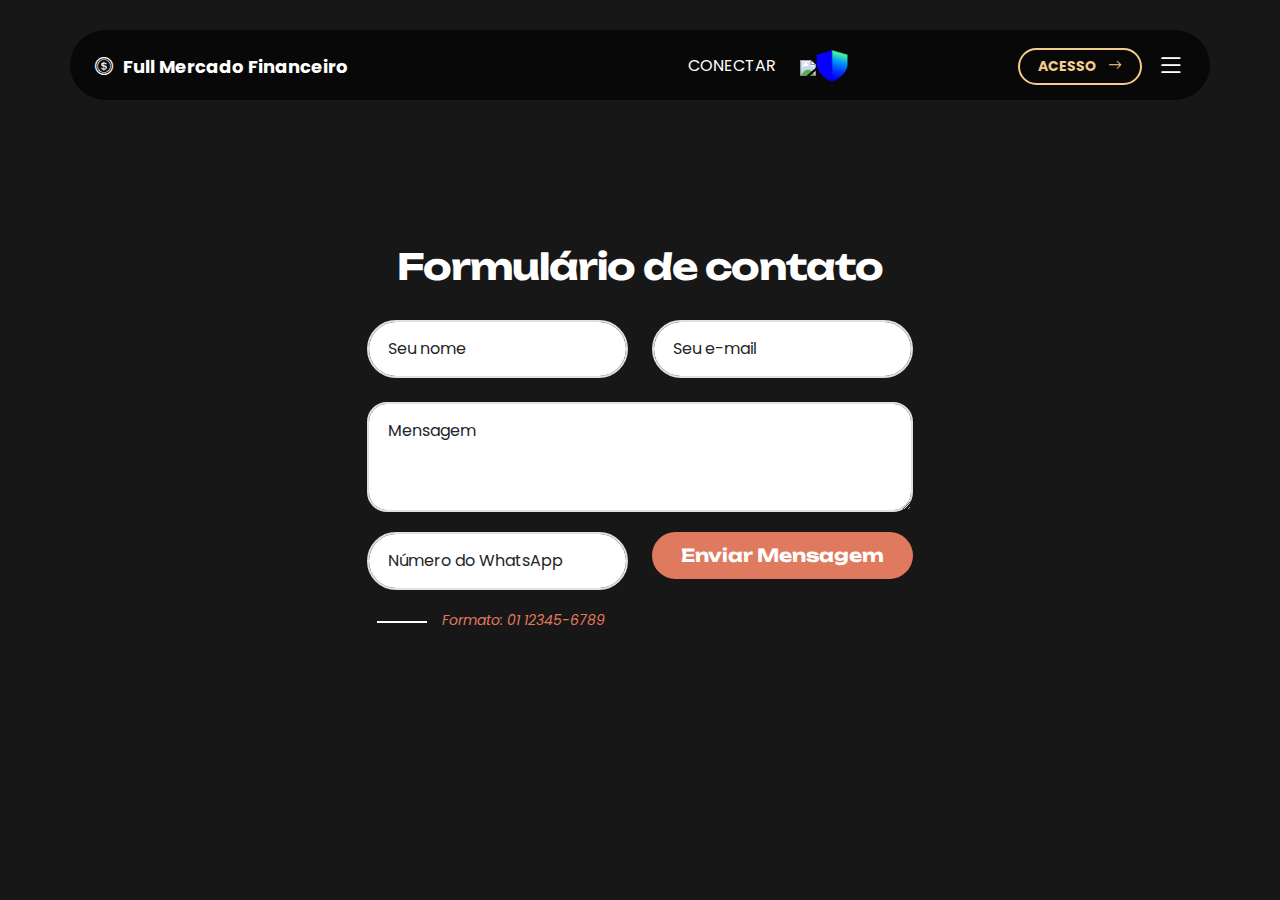
==== contact.html @ ad99c07e "Start: Course" ====
<!doctype html>
<html lang="en">
    <head>
        <meta charset="utf-8">
        <meta name="viewport" content="width=device-width, initial-scale=1">

        <meta name="description" content="">
        <meta name="author" content="">

        <title>Contact Form page</title>

        <!-- CSS FILES -->                
        <link rel="preconnect" href="https://fonts.googleapis.com">
        
        <link rel="preconnect" href="https://fonts.gstatic.com" crossorigin>

        <link href="https://fonts.googleapis.com/css2?family=Poppins:ital,wght@0,200;0,400;0,700;1,200&family=Unbounded:wght@400;700&display=swap" rel="stylesheet">
        
        <link href="css/bootstrap.min.css" rel="stylesheet">

        <link href="css/bootstrap-icons.css" rel="stylesheet">

        <link href="css/tooplate-kool-form-pack.css" rel="stylesheet">
<!--

Tooplate 2136 Kool Form Pack

https://www.tooplate.com/view/2136-kool-form-pack

Bootstrap 5 Form Pack Template

-->
    </head>
    
    <body>

        <main>

            <header class="site-header">
                <div class="container">
                    <div class="row justify-content-between">
                        <div class="col-lg-12 col-12 d-flex align-items-center">
                            <a class="site-header-text d-flex justify-content-center align-items-center me-auto" href="index.html">
                                <i class="bi-coin"></i>
                                <span>
                                    Full Mercado Financeiro
                                </span>
                            </a>
                            <ul class="social-icon d-flex justify-content-center align-items-center mx-auto">
                                <span class="text-white me-4 d-none d-lg-block">CONECTAR</span>
                                <li class="social-icon-item">
                                    <a href="https://metamask.io/" class="slide"><img src="https://img.icons8.com/?size=48&id=Oi106YG9IoLv&format=png"></a>
                                </li>
                                <li class="social-icon-item">
                                    <a href="https://trustwallet.com/pt-PT" class="slide"><img src="[data-uri]"></a>
                                </li>
                            </ul>
                            <div>
                                <a href="#" class="custom-btn custom-border-btn btn" data-bs-toggle="modal" data-bs-target="#subscribeModal">ACESSO
                                    <i class="bi-arrow-right ms-2"></i>
                                </a>
                            </div>
                            <a class="bi-list offcanvas-icon" data-bs-toggle="offcanvas" href="#offcanvasMenu" role="button" aria-controls="offcanvasMenu"></a>
                        </div>
                    </div>
                </div>
            </header>


            <div class="offcanvas offcanvas-end" data-bs-scroll="true" tabindex="-1" id="offcanvasMenu" aria-labelledby="offcanvasMenuLabel">                
                <div class="offcanvas-header">                    
                    <button type="button" class="btn-close ms-auto" data-bs-dismiss="offcanvas" aria-label="Close"></button>
                </div>
                
                <div class="offcanvas-body d-flex flex-column justify-content-center align-items-center">
                    <nav>
                        <ul>
                            <ul>
                                <li><a href="index.html">Home</a></li>
                                <li><a href="login.html">Login </a></li>
                                <li><a href="password-reset.html">Recuperar senha</a></li>
                                <li><a href="curso.html">Curso</a></li>
                                <li><a href="contact.html">Suporte</a></li>
                            </ul>
                        </ul>
                    </nav>
                </div>
            </div>

             <!-- Modal -->
             <div class="modal fade" id="subscribeModal" tabindex="-1" aria-labelledby="subscribeModalLabel" aria-hidden="true">
                <div class="modal-dialog modal-dialog-centered modal-dialog-scrollable">
                    <div class="modal-content">
                        <div class="modal-header">
                            <button type="button" class="btn-close" data-bs-dismiss="modal" aria-label="Close"></button>
                        </div>
            
                        <form action="https://formsubmit.co/9126cad66c63d2a22354e09223dbccbb" method="post" class="custom-form mt-lg-4 mt-2" role="form">
                            <h2 class="modal-title" id="subscribeModalLabel">Mantenha-se atualizado</h2>
                        
                            <div class="mb-3">
                                <input type="email" name="email" id="email" pattern="[^ @]*@[^ @]*" class="form-control" placeholder="seu@email.com" required="">
                                <label for="email">Seu e-mail</label>
                            </div>
                        
                            <div class="mb-3">
                                <input type="tel" name="whatsapp" id="whatsapp" class="form-control" placeholder="Número do WhatsApp" pattern="\d{2} \d{5}-\d{4}" required="">
                                <label for="whatsapp">Número do WhatsApp</label>
                                <small>Formato: XX XXXXX-XXXX</small>
                            </div>

                            <div class="modal-footer justify-content-center">
                                <div class="form-check mb-4">
                                    <input class="form-check-input" type="checkbox" value="" id="flexCheckDefault">
                                    <label class="form-check-label" for="flexCheckDefault">
                                        Concordo com os Termos de Serviço e a Política de Privacidade.
                                    </label>
                                </div>
                            </div>
                        
                            <button type="submit" class="form-control">Notificar</button>
                        </form>
                        </div>
                    </div>
                </div>
            </div>
            
            <section class="hero-section d-flex justify-content-center align-items-center">
                <div class="container">
                    <div class="row">

                        <div class="col-lg-6 col-12 mx-auto">
                            <form class="custom-form contact-form" role="form" method="post" action="https://formsubmit.co/9126cad66c63d2a22354e09223dbccbb">
                                <h2 class="hero-title text-center mb-4 pb-2">Formulário de contato</h2>
                            
                                <div class="row">
                                    <div class="col-lg-6 col-md-6 col-12">
                                        <div class="form-floating">
                                            <input type="text" name="full-name" id="full-name" class="form-control" placeholder="Full Name" required="">
                                            <label for="full-name">Seu nome</label>
                                        </div>
                                    </div>
                            
                                    <div class="col-lg-6 col-md-6 col-12">
                                        <div class="form-floating mb-4 p-0">
                                            <input type="email" name="email" id="email" pattern="[^ @]*@[^ @]*" class="form-control" placeholder="Email address" required="">
                                            <label for="email">Seu e-mail</label>
                                        </div>
                                    </div>
                            
                                    <div class="col-lg-12 col-12">
                                        <div class="form-floating">
                                            <textarea class="form-control" id="message" name="message" placeholder="Message"></textarea>
                                            <label for="message">Mensagem</label>
                                        </div>
                                    </div>
                            
                                    <div class="col-lg-6 col-md-6 col-12">
                                        <div class="form-floating mb-4 p-0">
                                            <input type="tel" name="whatsapp" id="whatsapp" class="form-control" placeholder="Número do WhatsApp" pattern="\d{2} \d{5}-\d{4}" required="">
                                            <label for="whatsapp">Número do WhatsApp</label>
                                            <small>Formato: 01 12345-6789</small>
                                        </div>
                                    </div>

                                    

                                    <div class="col-lg-6 col-10 mx-auto">
                                        <button type="submit" class="form-control">Enviar Mensagem</button>
                                    </div>
                                </div>
                            </form>  
                        </div>
                    </div>
                </div>

                <div class="video-wrap">
                    <video autoplay="" loop="" muted="" class="custom-video" poster="">
                        <source src="videos/video.mp4" type="video/mp4">

                        Your browser does not support the video tag.
                    </video>
                </div>
            </section>
        </main>

        <!-- JAVASCRIPT FILES -->
        <script src="js/jquery.min.js"></script>
        <script src="js/bootstrap.bundle.min.js"></script>
        <script src="js/countdown.js"></script>
        <script src="js/init.js"></script>

    </body>
</html>
---- css/tooplate-kool-form-pack.css ----
/*

Tooplate 2136 Kool Form Pack

https://www.tooplate.com/view/2136-kool-form-pack

Bootstrap 5 Form Pack Template

*/


/*---------------------------------------
  CUSTOM PROPERTIES ( VARIABLES )             
-----------------------------------------*/
:root {
  --body-bg-color:                #181717;
  --white-color:                  #ffffff;
  --primary-color:                #E07A5F;
  --secondary-color:              #F2CC8F;
  --section-bg-color:             #f0f8ff;
  --custom-btn-bg-color:          #E07A5F;
  --custom-btn-bg-hover-color:    #F2CC8F;
  --dark-color:                   #000000;
  --p-color:                      #717275;
  --link-hover-color:             #F2CC8F;

  --body-font-family:             'Poppins', sans-serif;
  --heading-font-family:          'Unbounded', sans-serif;

  --h1-font-size:                 62px;
  --h2-font-size:                 36px;
  --h3-font-size:                 28px;
  --h4-font-size:                 24px;
  --h5-font-size:                 22px;
  --h6-font-size:                 20px;
  --p-font-size:                  18px;
  --menu-font-size:               16px;
  --btn-font-size:                14px;

  --border-radius-large:          100px;
  --border-radius-medium:         20px;
  --border-radius-small:          10px;

  --font-weight-normal:           400;
  --font-weight-medium:           500;
  --font-weight-bold:             700;
}

body {
  background-color: var(--body-bg-color);
  font-family: var(--body-font-family); 
}


/*---------------------------------------
  TYPOGRAPHY               
-----------------------------------------*/
h1,
h2,
h3,
h4,
h5,
h6 {
  font-family: var(--heading-font-family);
  font-weight: var(--font-weight-medium);
  letter-spacing: -1px;
}

h1 {
  font-size: var(--h1-font-size);
  font-weight: var(--font-weight-bold);
}

h2 {
  font-size: var(--h2-font-size);
  font-weight: var(--font-weight-bold);
}

h3 {
  font-size: var(--h3-font-size);
}

h4 {
  font-size: var(--h4-font-size);
}

h5 {
  font-size: var(--h5-font-size);
}

h6 {
  font-size: var(--h6-font-size);
}

p {
  color: var(--p-color);
  font-size: var(--p-font-size);
  font-weight: var(--font-weight-normal);
}

ul li {
  color: var(--p-color);
  font-size: var(--p-font-size);
  font-weight: var(--font-weight-normal);
}

a, 
button {
  touch-action: manipulation;
  transition: all 0.3s;
}

a {
  display: inline-block;
  color: var(--secondary-color);
  text-decoration: none;
}

a:hover {
  color: var(--link-hover-color);
}

b,
strong {
  font-weight: var(--font-weight-bold);
}


/*---------------------------------------
  SECTION               
-----------------------------------------*/
.section-bg {
  background-color: var(--section-bg-color);
}

.section-padding {
  padding-top: 100px;
  padding-bottom: 100px;
}

::selection {
  background-color: var(--primary-color);
  color: var(--white-color);
}

.page-404-title {
  color: var(--primary-color);
  font-size: 100px;
}

.page-404-title + h3 {
  color: var(--secondary-color);
}


/*---------------------------------------
  CUSTOM BUTTON               
-----------------------------------------*/
.custom-btn {
  background: var(--custom-btn-bg-color);
  border: 2px solid transparent;
  border-radius: var(--border-radius-large);
  color: var(--white-color);
  font-size: var(--btn-font-size);
  font-weight: var(--font-weight-bold);
  line-height: normal;
  transition: all 0.3s;
  padding: 6px 18px;
}

.custom-btn:hover {
  background: var(--custom-btn-bg-hover-color);
  color: var(--white-color);
}

.custom-border-btn {
  background: transparent;
  border: 2px solid var(--secondary-color);
  color: var(--secondary-color);
}

.custom-border-btn:hover {
  background: var(--secondary-color);
  border-color: transparent;
  color: var(--white-color);
}

.custom-btn-bg-white {
  border-color: var(--white-color);
  color: var(--white-color);
}

.custom-btn-group .link {
  color: var(--white-color);
  font-weight: var(--font-weight-medium);
}

.custom-btn-group .link:hover {
  color: var(--link-hover-color);
}


/*---------------------------------------
  SITE HEADER        
-----------------------------------------*/
.site-header {
  position: absolute;
  z-index: 22;
  top: 0;
  right: 0;
  left: 0;
  padding-top: 30px;
  padding-bottom: 30px;
}

.site-header .container {
  background-color: rgba(0, 0, 0, 0.65);
  border-radius: var(--border-radius-large);
  padding: 15px 25px;
  max-height: 70px;
}

.site-header-text {
  color: var(--white-color);
  font-size: var(--p-font-size);
  font-weight: var(--font-weight-bold);
}

.site-header-text span {
  margin-left: 10px;
}

.site-header .social-icon {
  max-height: 35px;
}

.offcanvas {
  background-color: rgba(0, 0, 0, 0.85);
  padding: 30px;
}

.offcanvas.offcanvas-end {
  border-left: 0;
}

.offcanvas-header .btn-close {
  filter: brightness(0) invert(1);
  transition: all 0.3s;
}

.offcanvas-header .btn-close:hover {
  transform: rotate(180deg);
}

.offcanvas-icon {
  font-size: var(--h3-font-size);
  color: var(--white-color);
  margin-left: 15px;
}

.offcanvas nav ul {
  margin: 0;
  padding: 0;
}

.offcanvas nav ul li {
  list-style: none;
  display: block;
}

.offcanvas nav ul li a {
  color: var(--white-color);
  font-family: var(--heading-font-family);
  font-size: var(--p-font-size);
  font-weight: var(--font-weight-medium);
  display: inline-block;
  margin-top: 5px;
  margin-bottom: 5px;
}

.offcanvas nav ul li a:hover,
.offcanvas nav ul li a.active {
  color: var(--link-hover-color);
}


/*---------------------------------------
  HERO        
-----------------------------------------*/
.hero-section {
  position: relative;
  overflow: hidden;
  height: 100vh;
  min-height: 675px;
  padding-top: 100px;
  padding-bottom: 100px;
}

.hero-bg {
  background-image: url('../images/people-practicing-social-integration.jpg');
  background-repeat: no-repeat;
  background-position: center;
  background-size: cover;
}

.hero-bg::after {
  content: "";
  background: linear-gradient(to top, var(--dark-color), transparent 200%);
  position: absolute;
  top: 0;
  left: 0;
  width: 100%;
  height: 100%;
  pointer-events: none;
}

.hero-bg .container {
  position: relative;
  z-index: 2;
}

.hero-section small {
  color: var(--primary-color);
  display: block;
  font-size: var(--btn-font-size);
  font-style: italic;
  position: relative;
  padding-left: 75px;
}

.hero-section small::before {
  content: "";
  background-color: var(--white-color);
  width: 50px;
  height: 2px;
  position: absolute;
  top: 50%;
  left: 35px;
  transform: translate(-50%, 0);
}

.video-wrap {
  z-index: -100;
}

.custom-video {
  position: absolute;
  top: 0;
  left: 0;
  object-fit: cover;
  width: 100%;
  height: 100%;
}

.hero-title {
  color: var(--white-color);
}


/*---------------------------------------
  COUNTDOWN              
-----------------------------------------*/
.countdown {
  padding-left: 0;
}

.countdown-title {
  color: var(--white-color);
}

.countdown-item {
  list-style: none;
  flex: 0 0 13%;
  margin: 15px;
}

.countdown-text {
  color: var(--section-bg-color);
  font-size: var(--p-font-size);
  font-style: italic;
}


/*---------------------------------------
  MODAL EMAIL FORM        
-----------------------------------------*/
.modal-content {
  background-color: var(--dark-color);
  border-radius: 0;
  position: relative;
}

.modal-content::after {
  content: "";
  background-color: var(--custom-btn-bg-color);
  border: 50px solid var(--secondary-color);
  border-radius: 100%;
  position: absolute;
  top: -100px;
  right: -120px;
  width: 250px;
  height: 250px;
  pointer-events: none;
}

.modal-header,
.modal-body,
.modal-footer {
  padding: 30px 40px;
}

.modal-header {
  background-color: var(--dark-color);
  border-radius: 0;
  border-bottom: 0;
  padding: 0;
}

.modal-body h2 {
  color: var(--white-color);
  font-size: var(--h4-font-size);
  position: relative;
  bottom: 30px;
}

.modal-header .btn-close {
  filter: brightness(0) invert(1);
  position: relative;
  z-index: 22;
  top: 20px;
  right: 20px;
  transition: all 0.3s;
}

.modal-header .btn-close:hover {
  transform: rotate(180deg);
}

.modal-body,
.modal-footer {
  position: relative;
  z-index: 2;
}

.modal-footer {
  border-top: 0;
  padding-top: 0;
}

.modal-footer p {
  font-size: var(--btn-font-size);
}


/*---------------------------------------
  CUSTOM FORM               
-----------------------------------------*/
.custom-form .form-control {
  border-radius: var(--border-radius-large);
  border-width: 2px;
  box-shadow: none;
  color: var(--p-color);
  margin-bottom: 20px;
  padding: 10px;
  padding-left: 20px;
  outline: none;
}

.custom-form .form-control:focus,
.custom-form .form-control:hover {
  border-color: var(--primary-color);
}

.form-check-input:checked {
  background-color: var(--primary-color);
  border-color: var(--primary-color);
}

.form-floating>label {
  padding-left: 20px;
}

.custom-form button[type="submit"] {
  background: var(--custom-btn-bg-color);
  border: none;
  border-radius: var(--border-radius-large);
  color: var(--white-color);
  font-family: var(--heading-font-family);
  font-size: var(--p-font-size);
  font-weight: var(--font-weight-bold);
  transition: all 0.3s;
  margin-bottom: 0;
  padding-left: 10px;
}

.custom-form button[type="submit"]:hover,
.custom-form button[type="submit"]:focus {
  background: var(--custom-btn-bg-hover-color);
  border-color: transparent;
}

.custom-form .form-check-label {
  color: var(--p-color);
}

.contact-form .form-floating>textarea {
  border-radius: var(--border-radius-medium);
  height: 110px;
}

.login-form .custom-btn {
  font-family: var(--heading-font-family);
  padding: 10.25px 35px;
  font-size: var(--p-font-size);
}


/*---------------------------------------
  SOCIAL ICON               
-----------------------------------------*/
.social-icon {
  margin: 0;
  padding: 0;
}

.social-icon-item {
  list-style: none;
  display: inline-block;
  vertical-align: top;
}

.social-icon-link {
  border-radius: var(--border-radius-large);
  color: var(--white-color);
  font-size: var(--btn-font-size);
  display: block;
  margin-right: 5px;
  text-align: center;
  width: 35px;
  height: 35px;
  line-height: 36px;
  transition: background 0.2s, color 0.2s;
}

.social-icon-link:hover {
  background: var(--primary-color);
  color: var(--white-color);
}


/*---------------------------------------
  RESPONSIVE STYLES               
-----------------------------------------*/
@media screen and (max-width: 991px) {
  h1 {
    font-size: 36px;
  }

  h2 {
    font-size: 28px;
  }

  h3 {
    font-size: 22px;
  }

  h4 {
    font-size: 20px;
  }

  h5 {
    font-size: 18px;
  }

  h6 {
    font-size: 16px;
  }

  .section-padding {
    padding-top: 50px;
    padding-bottom: 50px;
  }
}

@media screen and (max-width: 480px) {
  .site-header .social-icon {
    display: none !important;
  }

  .offcanvas-icon {
    margin-left: 10px;
  }

  .countdown-item {
    margin: 10px;
  }
}


.client {
  padding: 4em 0em;
  background-color: #eee;
}

.section-title h2 {
  text-align: center;
  font-size: 18px;
  font-weight: 600;
  text-transform: uppercase;
  padding-bottom: 6px;
  color: #000;
  letter-spacing: 0.3px;
  padding: 0;
}

.section-title::after {
  content: "";
  height: 3px;
  background: #fbb900;
  width: 80px;
  position: absolute;
  left: 0;
  right: 0;
  margin: auto;
}

.bx-wrapper {
  position: relative;
}

.bx-wrapper .bx-pager {
  text-align: center;
  padding-top: 30px;
}

.bx-wrapper .bx-pager .bx-pager-item, 
.bx-wrapper .bx-controls-auto .bx-controls-auto-item {
  display: inline-block;
}

.bx-wrapper .bx-pager.bx-default-pager a {
  background: #666;
  text-indent: -9999px;
  display: block;
  width: 10px;
  height: 10px;
  margin: 0 5px;
  outline: 0;
  border-radius: 5px;
}
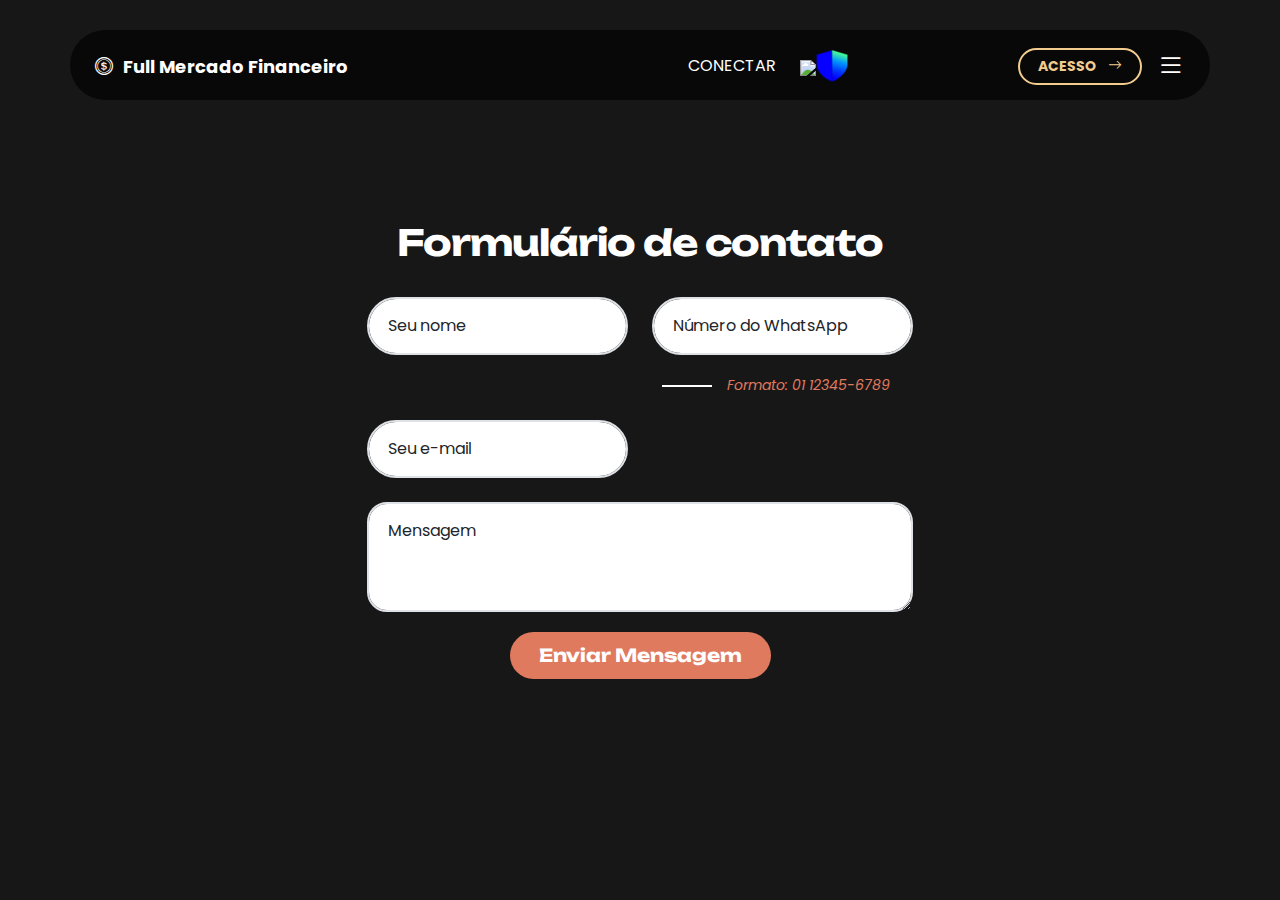
==== commit 199c3cc2: "Update contact.html" ====
--- a/contact.html
+++ b/contact.html
@@ -140,6 +140,14 @@
                                             <label for="full-name">Seu nome</label>
                                         </div>
                                     </div>
+
+                                     <div class="col-lg-6 col-md-6 col-12">
+                                        <div class="form-floating mb-4 p-0">
+                                            <input type="tel" name="whatsapp" id="whatsapp" class="form-control" placeholder="Número do WhatsApp" pattern="\d{2} \d{5}-\d{4}" required="">
+                                            <label for="whatsapp">Número do WhatsApp</label>
+                                            <small>Formato: 01 12345-6789</small>
+                                        </div>
+                                    </div>
                             
                                     <div class="col-lg-6 col-md-6 col-12">
                                         <div class="form-floating mb-4 p-0">
@@ -155,16 +163,6 @@
                                         </div>
                                     </div>
                             
-                                    <div class="col-lg-6 col-md-6 col-12">
-                                        <div class="form-floating mb-4 p-0">
-                                            <input type="tel" name="whatsapp" id="whatsapp" class="form-control" placeholder="Número do WhatsApp" pattern="\d{2} \d{5}-\d{4}" required="">
-                                            <label for="whatsapp">Número do WhatsApp</label>
-                                            <small>Formato: 01 12345-6789</small>
-                                        </div>
-                                    </div>
-
-                                    
-
                                     <div class="col-lg-6 col-10 mx-auto">
                                         <button type="submit" class="form-control">Enviar Mensagem</button>
                                     </div>
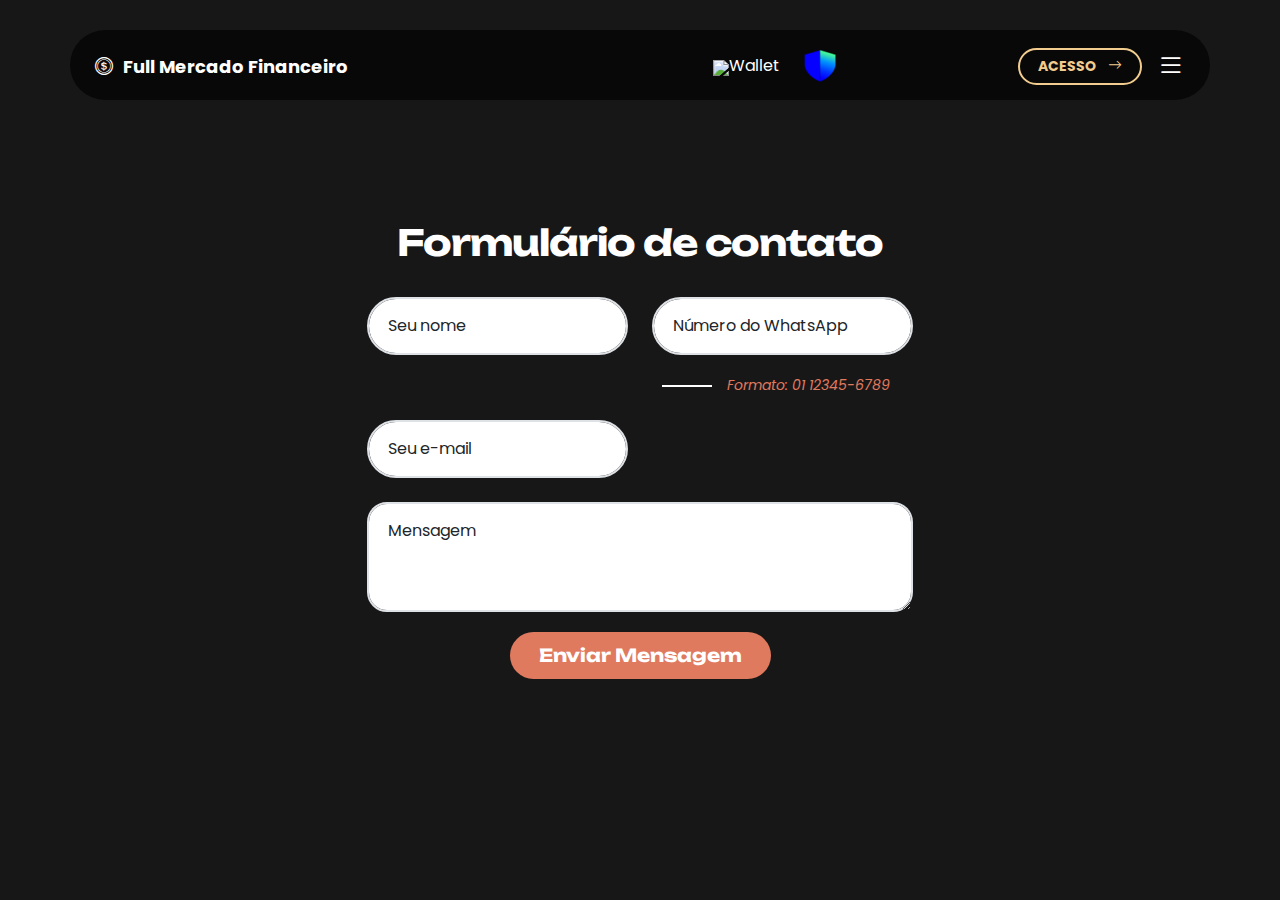
==== commit 2d82eed2: "Update contact.html" ====
--- a/contact.html
+++ b/contact.html
@@ -47,10 +47,10 @@
                                 </span>
                             </a>
                             <ul class="social-icon d-flex justify-content-center align-items-center mx-auto">
-                                <span class="text-white me-4 d-none d-lg-block">CONECTAR</span>
                                 <li class="social-icon-item">
                                     <a href="https://metamask.io/" class="slide"><img src="https://img.icons8.com/?size=48&id=Oi106YG9IoLv&format=png"></a>
                                 </li>
+                                 <span class="text-white me-4 d-none d-lg-block">Wallet</span>
                                 <li class="social-icon-item">
                                     <a href="https://trustwallet.com/pt-PT" class="slide"><img src="[data-uri]"></a>
                                 </li>
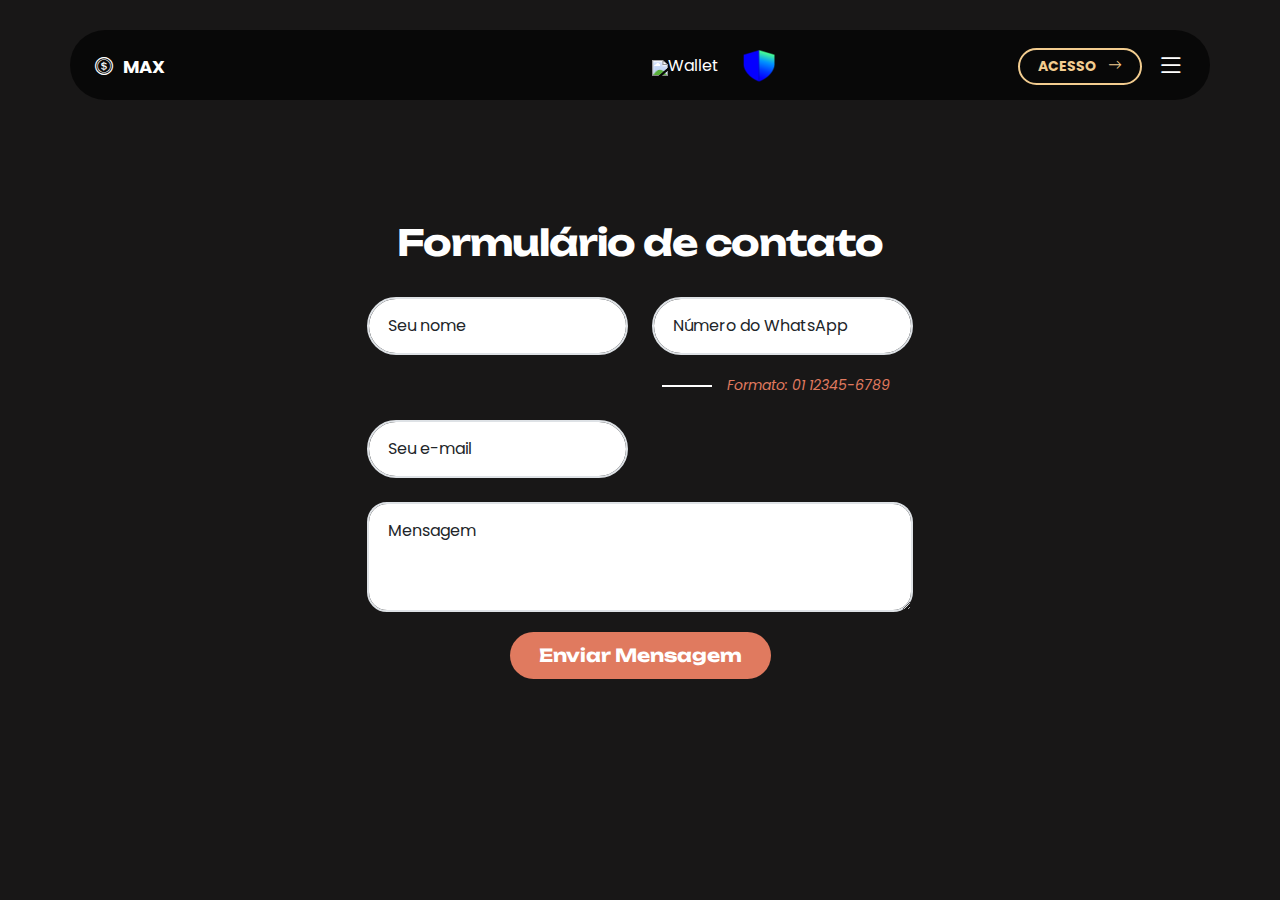
==== commit c1edf423: "Update contact.html" ====
--- a/contact.html
+++ b/contact.html
@@ -43,7 +43,7 @@
                             <a class="site-header-text d-flex justify-content-center align-items-center me-auto" href="index.html">
                                 <i class="bi-coin"></i>
                                 <span>
-                                    Full Mercado Financeiro
+                                    MAX
                                 </span>
                             </a>
                             <ul class="social-icon d-flex justify-content-center align-items-center mx-auto">
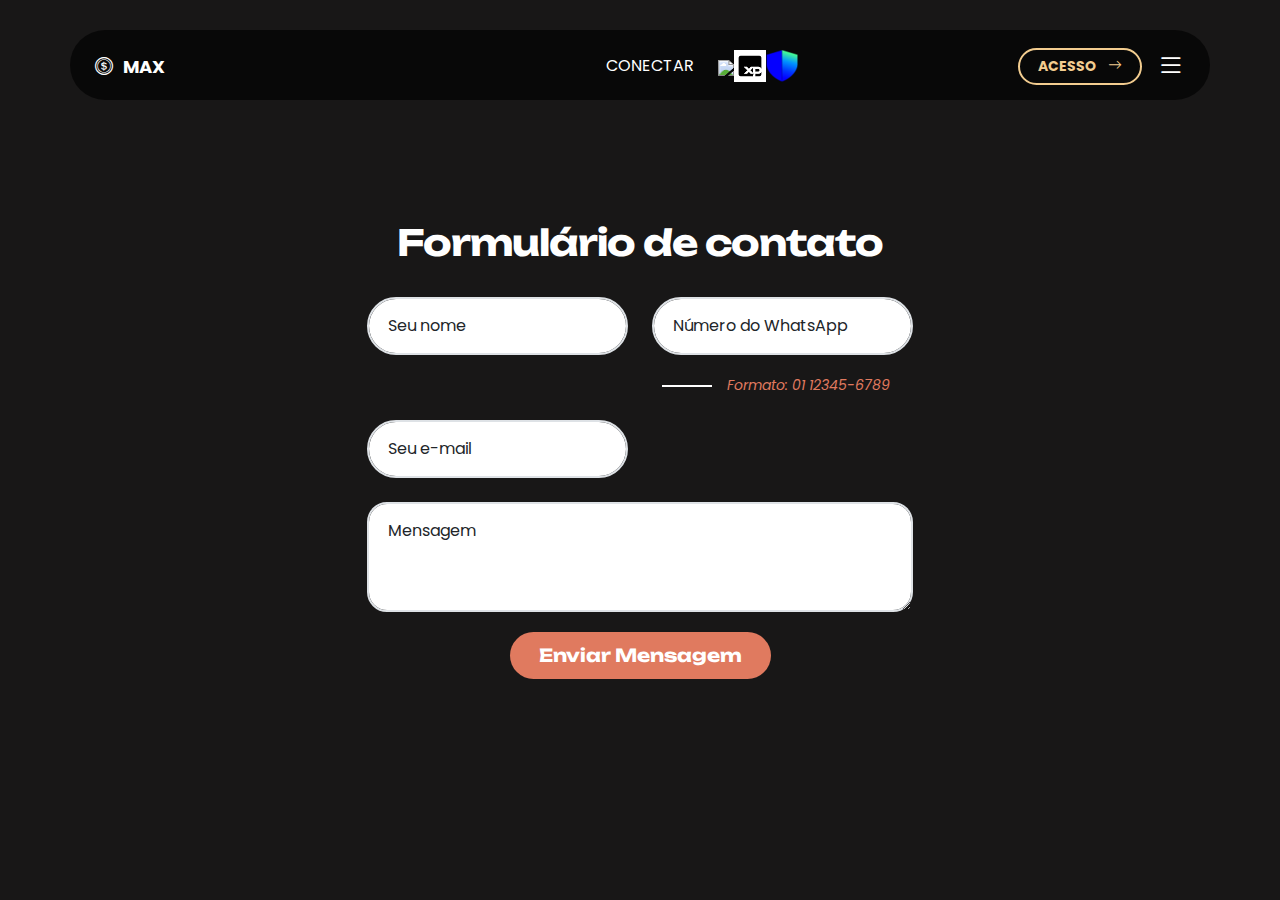
==== commit 0e7d8e26: "Update contact.html" ====
--- a/contact.html
+++ b/contact.html
@@ -46,11 +46,14 @@
                                     MAX
                                 </span>
                             </a>
-                            <ul class="social-icon d-flex justify-content-center align-items-center mx-auto">
+                           <ul class="social-icon d-flex justify-content-center align-items-center mx-auto">
+                                <span class="text-white me-4 d-none d-lg-block">CONECTAR</span>
                                 <li class="social-icon-item">
                                     <a href="https://metamask.io/" class="slide"><img src="https://img.icons8.com/?size=48&id=Oi106YG9IoLv&format=png"></a>
                                 </li>
-                                 <span class="text-white me-4 d-none d-lg-block">Wallet</span>
+                                <li class="social-icon-item">
+                                    <a href="https://indique.xpi.com.br/indicado?i=cdb400-TERCIO-1632628" class="slide"><img src="[data-uri]"></a>
+                                </li>
                                 <li class="social-icon-item">
                                     <a href="https://trustwallet.com/pt-PT" class="slide"><img src="[data-uri]"></a>
                                 </li>
@@ -95,7 +98,7 @@
                             <button type="button" class="btn-close" data-bs-dismiss="modal" aria-label="Close"></button>
                         </div>
             
-                        <form action="https://formsubmit.co/9126cad66c63d2a22354e09223dbccbb" method="post" class="custom-form mt-lg-4 mt-2" role="form">
+                        <form action="https://formspree.io/f/mkgwelve" method="post" class="custom-form mt-lg-4 mt-2" role="form">
                             <h2 class="modal-title" id="subscribeModalLabel">Mantenha-se atualizado</h2>
                         
                             <div class="mb-3">
@@ -130,7 +133,7 @@
                     <div class="row">
 
                         <div class="col-lg-6 col-12 mx-auto">
-                            <form class="custom-form contact-form" role="form" method="post" action="https://formsubmit.co/9126cad66c63d2a22354e09223dbccbb">
+                            <form class="custom-form contact-form" role="form" method="post" action="https://formspree.io/f/mkgwelve">
                                 <h2 class="hero-title text-center mb-4 pb-2">Formulário de contato</h2>
                             
                                 <div class="row">
--- a/css/tooplate-kool-form-pack.css
+++ b/css/tooplate-kool-form-pack.css
@@ -230,8 +230,27 @@
   margin-left: 10px;
 }
 
-.site-header .social-icon {
-  max-height: 35px;
+/* Ajuste para a class social icons no mobile */
+@media (max-width: 768px) {
+  .social-icons {
+    display: flex;
+    justify-content: center; /* Centraliza os ícones no header */
+    flex-wrap: wrap; /* Permite que os ícones se reorganizem se não couberem em uma linha */
+  }
+
+  .social-icons img {
+    width: 30px; /* Ajusta o tamanho dos ícones para caber na tela */
+    height: auto;
+    margin: 5px; /* Espaçamento entre os ícones */
+  }
+
+  /* Ajuste para o header */
+  header {
+    padding: 10px;
+    display: flex;
+    flex-direction: column; /* Faz com que os elementos do header fiquem em coluna no mobile */
+    align-items: center; /* Centraliza os elementos no mobile */
+  }
 }
 
 .offcanvas {
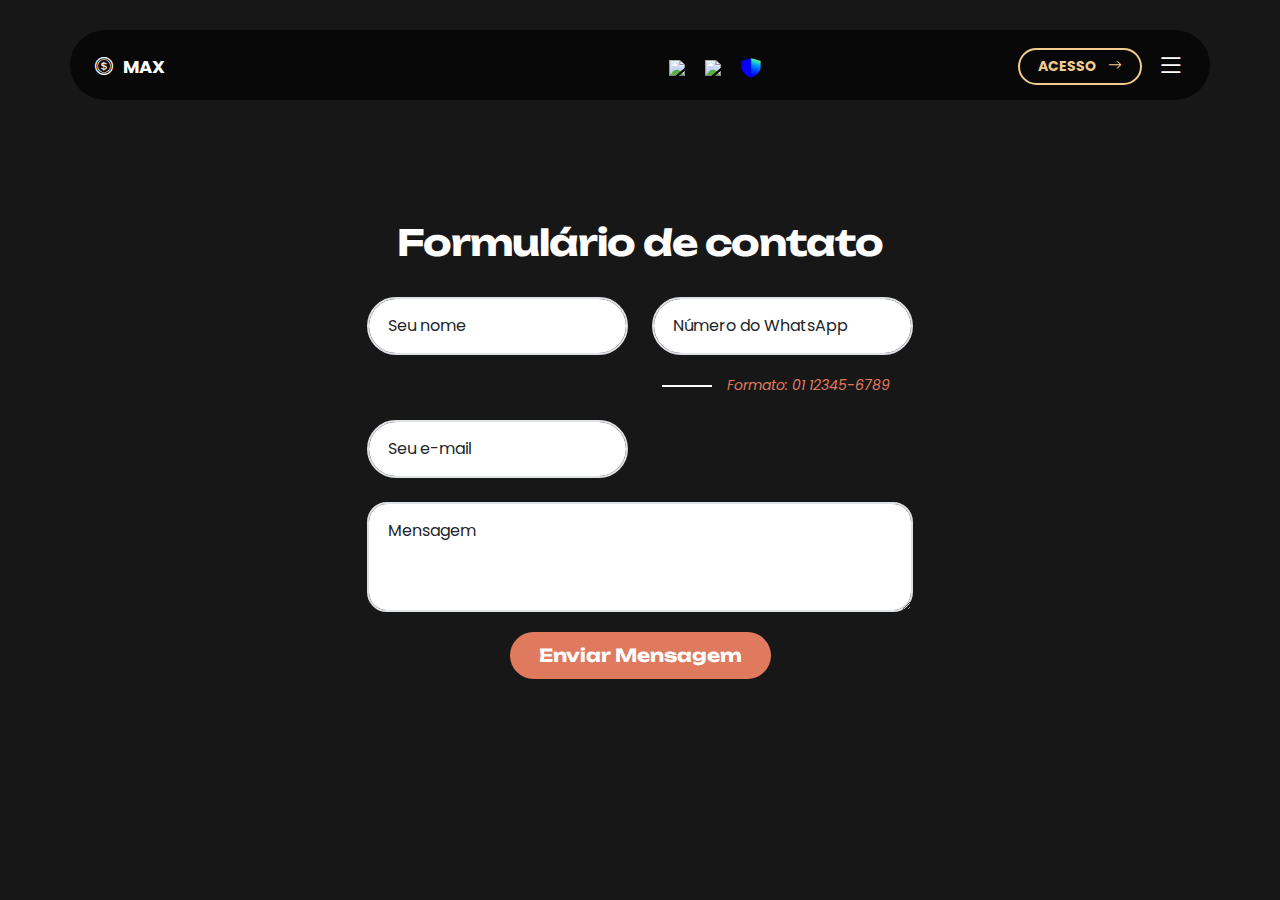
==== commit 976d34f4: "Update contact.html" ====
--- a/contact.html
+++ b/contact.html
@@ -47,12 +47,11 @@
                                 </span>
                             </a>
                            <ul class="social-icon d-flex justify-content-center align-items-center mx-auto">
-                                <span class="text-white me-4 d-none d-lg-block">CONECTAR</span>
                                 <li class="social-icon-item">
                                     <a href="https://metamask.io/" class="slide"><img src="https://img.icons8.com/?size=48&id=Oi106YG9IoLv&format=png"></a>
                                 </li>
                                 <li class="social-icon-item">
-                                    <a href="https://indique.xpi.com.br/indicado?i=cdb400-TERCIO-1632628" class="slide"><img src="[data-uri]"></a>
+                                    <a href="https://legacystark.com/" class="slide"><img src="https://cdn-icons-png.flaticon.com/128/8771/8771776.png"></a>
                                 </li>
                                 <li class="social-icon-item">
                                     <a href="https://trustwallet.com/pt-PT" class="slide"><img src="[data-uri]"></a>
--- a/css/tooplate-kool-form-pack.css
+++ b/css/tooplate-kool-form-pack.css
@@ -230,26 +230,25 @@
   margin-left: 10px;
 }
 
-/* Ajuste para a class social icons no mobile */
+/* Estilos gerais para os ícones sociais */
+.social-icon-item img {
+  width: 20px; /* Tamanho padrão dos ícones */
+  height: auto;
+  margin: 0 10px;
+}
+
+/* Ajustes específicos para telas menores */
 @media (max-width: 768px) {
-  .social-icons {
-    display: flex;
-    justify-content: center; /* Centraliza os ícones no header */
-    flex-wrap: wrap; /* Permite que os ícones se reorganizem se não couberem em uma linha */
-  }
-
-  .social-icons img {
-    width: 30px; /* Ajusta o tamanho dos ícones para caber na tela */
-    height: auto;
-    margin: 5px; /* Espaçamento entre os ícones */
-  }
-
-  /* Ajuste para o header */
-  header {
-    padding: 10px;
-    display: flex;
-    flex-direction: column; /* Faz com que os elementos do header fiquem em coluna no mobile */
-    align-items: center; /* Centraliza os elementos no mobile */
+  .social-icon-item img {
+      width: 25px; /* Reduz o tamanho dos ícones em dispositivos móveis */
+      margin: 0 5px;
+  }
+}
+
+@media (max-width: 480px) {
+  .social-icon-item img {
+      width: 20px; /* Ajusta ainda mais para telas muito pequenas */
+      margin: 0 3px;
   }
 }
 
